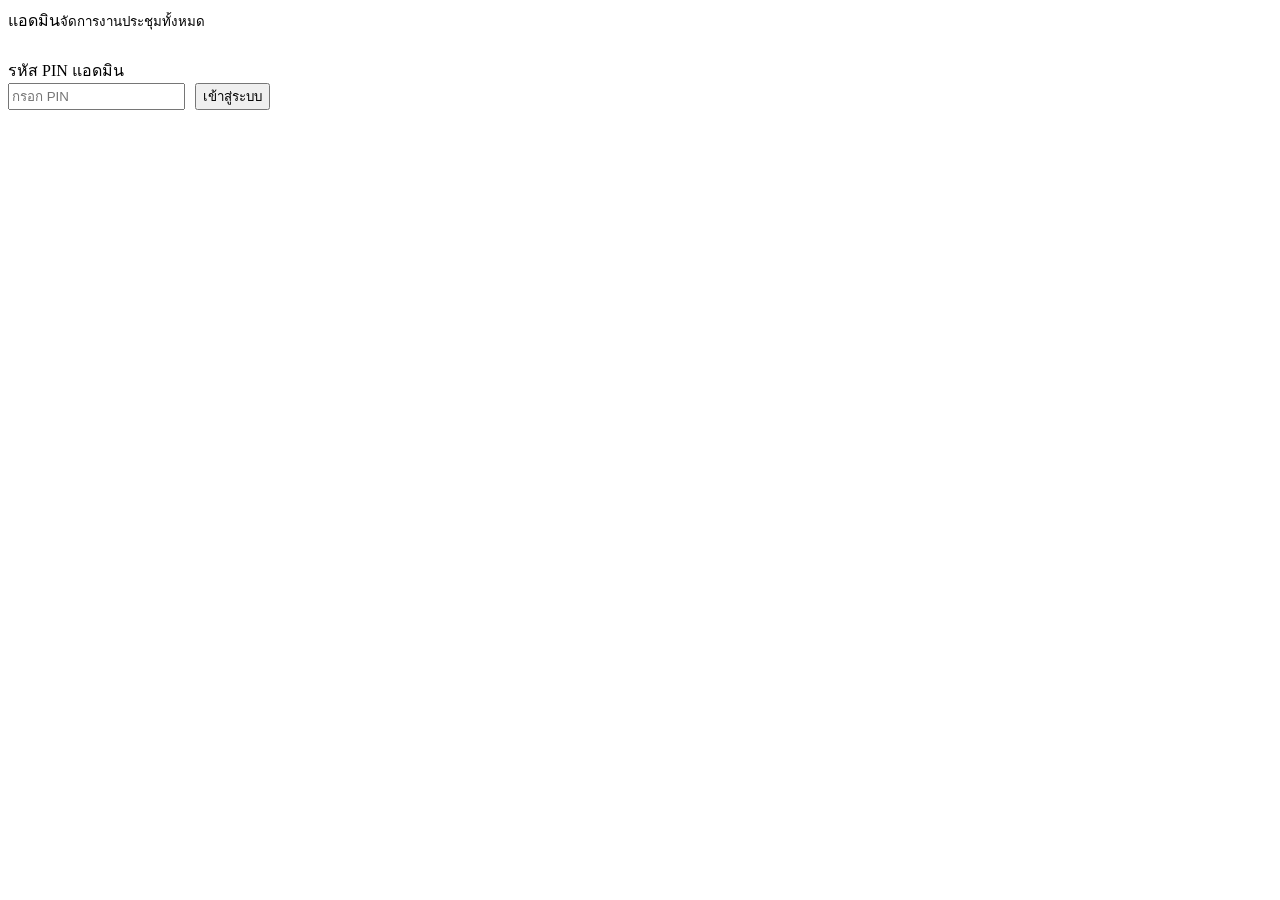
==== admin.html @ 55277ee5 "Rename Admin.html to admin.html" ====
<!DOCTYPE html>
<html lang="th">
<head>
<meta charset="UTF-8">
<meta name="viewport" content="width=device-width, initial-scale=1.0">
<title>แอดมิน — จัดการงานประชุม</title>
<link rel="stylesheet" href="style.css">
<style>
  .tabs { display:flex; gap:8px; margin-bottom:16px; flex-wrap:wrap; }
  .tab-btn { padding:9px 16px; border-radius:999px; border:1.5px solid var(--line); background:#fff; cursor:pointer; font-family:var(--font-body); font-weight:600; font-size:0.88rem; }
  .tab-btn.active { background: var(--ink); color:#fff; border-color:var(--ink); }
  .tab-panel { display:none; }
  .tab-panel.active { display:block; }
  table.roster { width:100%; border-collapse:collapse; margin-top:10px; }
  table.roster th, table.roster td { text-align:left; padding:7px 6px; border-bottom:1px solid var(--line); font-size:0.88rem; }
  table.roster input { padding:6px 8px; font-size:0.85rem; }
  .row-actions { display:flex; gap:6px; flex-wrap:wrap; margin:10px 0; }
  .hist-row { display:flex; justify-content:space-between; align-items:center; padding:12px; border:1.5px solid var(--line); border-radius:10px; margin-bottom:8px; background:#fff; flex-wrap:wrap; gap:8px; }
  .manage-row { display:flex; justify-content:space-between; align-items:center; padding:12px; border:1.5px solid var(--line); border-radius:10px; margin-bottom:8px; background:#fff; flex-wrap:wrap; gap:8px; }
</style>
</head>
<body>
  <div class="topbar">
    <div class="brand">แอดมิน<small>จัดการงานประชุมทั้งหมด</small></div>
    <a href="index.html" class="btn outline sm" style="color:#fff;border-color:rgba(255,255,255,0.35)">← หน้าหลัก</a>
  </div>

  <div class="wrap">
    <div class="card" id="pinCard">
      <label>รหัส PIN แอดมิน</label>
      <div style="display:flex;gap:10px">
        <input type="password" id="pinInput" placeholder="กรอก PIN">
        <button class="btn brass" id="pinBtn">เข้าสู่ระบบ</button>
      </div>
    </div>

    <div id="mainArea" style="display:none">
      <div class="tabs">
        <button class="tab-btn active" data-tab="create">+ สร้างงานใหม่</button>
        <button class="tab-btn" data-tab="manage">จัดการงานที่เปิดอยู่</button>
        <button class="tab-btn" data-tab="history">ประวัติย้อนหลัง</button>
      </div>

      <!-- ===== CREATE ===== -->
      <div class="tab-panel active" id="tab-create">
        <div class="card">
          <div class="field"><label>ชื่องานประชุม</label><input type="text" id="evName" placeholder="เช่น ประชุมสภานักเรียน ครั้งที่ 3/2569"></div>
          <div style="display:flex;gap:14px;flex-wrap:wrap">
            <div class="field" style="flex:1;min-width:160px"><label>วันที่</label><input type="date" id="evDate"></div>
            <div class="field" style="flex:1;min-width:160px"><label>เกณฑ์องค์ประชุม (%)</label><input type="number" id="evQuorum" value="50" min="1" max="100"></div>
          </div>

          <div class="field">
            <label>โหลดรายชื่อจากกลุ่มที่มีอยู่</label>
            <div style="display:flex;gap:10px">
              <select id="groupSelect"><option>กำลังโหลดกลุ่ม...</option></select>
              <button class="btn outline sm" id="loadGroupBtn">โหลดเข้าตาราง</button>
            </div>
          </div>

          <div class="row-actions">
            <button class="btn outline sm" id="addRowBtn">+ เพิ่มแถวคนเข้าประชุม</button>
            <button class="btn outline sm" id="clearRosterBtn">ล้างตาราง</button>
            <span class="muted" style="align-self:center">ทั้งหมด <b id="rosterCount">0</b> คน</span>
          </div>
          <div style="max-height:340px;overflow-y:auto">
            <table class="roster">
              <thead><tr><th>ชื่อ-นามสกุล</th><th>ฝ่าย/หมวด</th><th></th></tr></thead>
              <tbody id="rosterBody"></tbody>
            </table>
          </div>

          <button class="btn green block" id="createEventBtn" style="margin-top:16px">สร้างงานประชุม</button>
        </div>
      </div>

      <!-- ===== MANAGE ===== -->
      <div class="tab-panel" id="tab-manage">
        <div class="card">
          <h2 style="font-size:1.05rem;margin-bottom:10px">งานที่เปิดอยู่</h2>
          <div id="manageList"><p class="muted">กำลังโหลด...</p></div>
        </div>
      </div>

      <!-- ===== HISTORY ===== -->
      <div class="tab-panel" id="tab-history">
        <div class="card">
          <h2 style="font-size:1.05rem;margin-bottom:10px">งานที่ปิดแล้ว</h2>
          <div id="historyList"><p class="muted">กำลังโหลด...</p></div>
        </div>
      </div>
    </div>
  </div>

  <script src="app.js"></script>
  <script>
    let currentPin = getSavedPin();
    let roster = []; // {member_id, name, department}
    let groupsData = {};

    async function tryPin(pin) {
      const v = await apiCall('verifyPin', { pin });
      if (v.ok && v.valid) {
        currentPin = pin; savePin(pin);
        document.getElementById('pinCard').style.display = 'none';
        document.getElementById('mainArea').style.display = 'block';
        loadGroups(); loadManage(); loadHistory();
        document.getElementById('evDate').valueAsDate = new Date();
      } else toast('PIN ไม่ถูกต้อง', 'err');
    }
    if (currentPin) tryPin(currentPin);
    document.getElementById('pinBtn').onclick = () => tryPin(document.getElementById('pinInput').value);
    document.getElementById('pinInput').addEventListener('keydown', e => { if (e.key === 'Enter') tryPin(e.target.value); });

    // Tabs
    document.querySelectorAll('.tab-btn').forEach(btn => {
      btn.onclick = () => {
        document.querySelectorAll('.tab-btn').forEach(b => b.classList.remove('active'));
        document.querySelectorAll('.tab-panel').forEach(p => p.classList.remove('active'));
        btn.classList.add('active');
        document.getElementById('tab-' + btn.dataset.tab).classList.add('active');
      };
    });

    // ===== Roster table =====
    function renderRoster() {
      document.getElementById('rosterCount').textContent = roster.length;
      document.getElementById('rosterBody').innerHTML = roster.map((m, i) => `
        <tr>
          <td><input value="${m.name}" onchange="roster[${i}].name=this.value"></td>
          <td><input value="${m.department || ''}" onchange="roster[${i}].department=this.value"></td>
          <td><button class="btn danger sm" onclick="removeRow(${i})">ลบ</button></td>
        </tr>
      `).join('');
    }
    function removeRow(i) { roster.splice(i, 1); renderRoster(); }
    document.getElementById('addRowBtn').onclick = () => {
      roster.push({ member_id: 'M_' + Date.now() + '_' + Math.floor(Math.random() * 999), name: '', department: '' });
      renderRoster();
    };
    document.getElementById('clearRosterBtn').onclick = () => { roster = []; renderRoster(); };

    async function loadGroups() {
      const res = await apiCall('getGroups', {});
      const sel = document.getElementById('groupSelect');
      if (!res.ok || !Object.keys(res.groups).length) {
        sel.innerHTML = '<option value="">ยังไม่มีกลุ่มที่บันทึกไว้</option>';
        return;
      }
      groupsData = res.groups;
      sel.innerHTML = Object.keys(res.groups).map(g => `<option value="${g}">${g} (${res.groups[g].length} คน)</option>`).join('');
    }
    document.getElementById('loadGroupBtn').onclick = () => {
      const g = document.getElementById('groupSelect').value;
      if (!g || !groupsData[g]) { toast('ไม่พบกลุ่มนี้', 'err'); return; }
      groupsData[g].forEach(m => roster.push({ member_id: m.member_id, name: m.name, department: m.department || '' }));
      renderRoster();
      toast(`โหลด ${groupsData[g].length} รายชื่อแล้ว`, 'ok');
    };

    document.getElementById('createEventBtn').onclick = async () => {
      const name = document.getElementById('evName').value.trim();
      const date = document.getElementById('evDate').value;
      const quorum = Number(document.getElementById('evQuorum').value) || 50;
      const cleanRoster = roster.filter(m => m.name.trim());
      if (!name) { toast('กรุณากรอกชื่องาน', 'err'); return; }
      if (!cleanRoster.length) { toast('กรุณาเพิ่มรายชื่อผู้เข้าประชุมอย่างน้อย 1 คน', 'err'); return; }

      const btn = document.getElementById('createEventBtn');
      btn.disabled = true; btn.textContent = 'กำลังสร้าง...';
      const res = await apiCall('createEvent', { name, date, quorum_pct: quorum, roster: cleanRoster, pin: currentPin });
      btn.disabled = false; btn.textContent = 'สร้างงานประชุม';

      if (res.ok) {
        toast('สร้างงานประชุมสำเร็จ', 'ok');
        document.getElementById('evName').value = ''; roster = []; renderRoster();
        loadManage();
        document.querySelector('[data-tab=manage]').click();
      } else toast('สร้างไม่สำเร็จ: ' + res.error, 'err');
    };

    // ===== Manage active events =====
    async function loadManage() {
      const res = await apiCall('listEvents', { filter: 'active' });
      const el = document.getElementById('manageList');
      if (!res.ok || !res.events.length) { el.innerHTML = '<p class="muted">ไม่มีงานที่เปิดอยู่</p>'; return; }
      el.innerHTML = res.events.map(ev => `
        <div class="manage-row">
          <div>
            <div style="font-weight:600">${ev.name}</div>
            <div class="muted">${fmtDate(ev.date)} · เกณฑ์ ${ev.quorum_pct}%</div>
          </div>
          <div style="display:flex;gap:8px;flex-wrap:wrap">
            <a class="btn outline sm" href="checkin.html?event=${ev.event_id}" target="_blank">เช็คชื่อ</a>
            <a class="btn outline sm" href="secretary.html?event=${ev.event_id}" target="_blank">เลขา</a>
            <a class="btn outline sm" href="display.html?event=${ev.event_id}" target="_blank">จอแสดงผล</a>
            <button class="btn danger sm" onclick="closeEv('${ev.event_id}')">ปิดงาน</button>
          </div>
        </div>
      `).join('');
    }
    async function closeEv(id) {
      if (!confirm('ปิดงานประชุมนี้ใช่หรือไม่? จะไม่สามารถเช็คชื่อเพิ่มได้อีก')) return;
      const res = await apiCall('closeEvent', { event_id: id, pin: currentPin });
      if (res.ok) { toast('ปิดงานแล้ว', 'ok'); loadManage(); loadHistory(); }
      else toast('ไม่สำเร็จ', 'err');
    }

    // ===== History =====
    async function loadHistory() {
      const res = await apiCall('getHistory', { pin: currentPin });
      const el = document.getElementById('historyList');
      if (!res.ok || !res.history.length) { el.innerHTML = '<p class="muted">ยังไม่มีงานที่ปิดแล้ว</p>'; return; }
      el.innerHTML = res.history.map(h => `
        <div class="hist-row">
          <div>
            <div style="font-weight:600">${h.name}</div>
            <div class="muted">${fmtDate(h.date)} · ${h.confirmed_count}/${h.total_roster} คน (${h.percentage}%)</div>
          </div>
          <span class="pill ${h.quorum_met ? 'green' : 'red'}">${h.quorum_met ? '✓ ครบองค์ประชุม' : '✗ ไม่ครบองค์ประชุม'}</span>
        </div>
      `).join('');
    }
  </script>
</body>
</html>
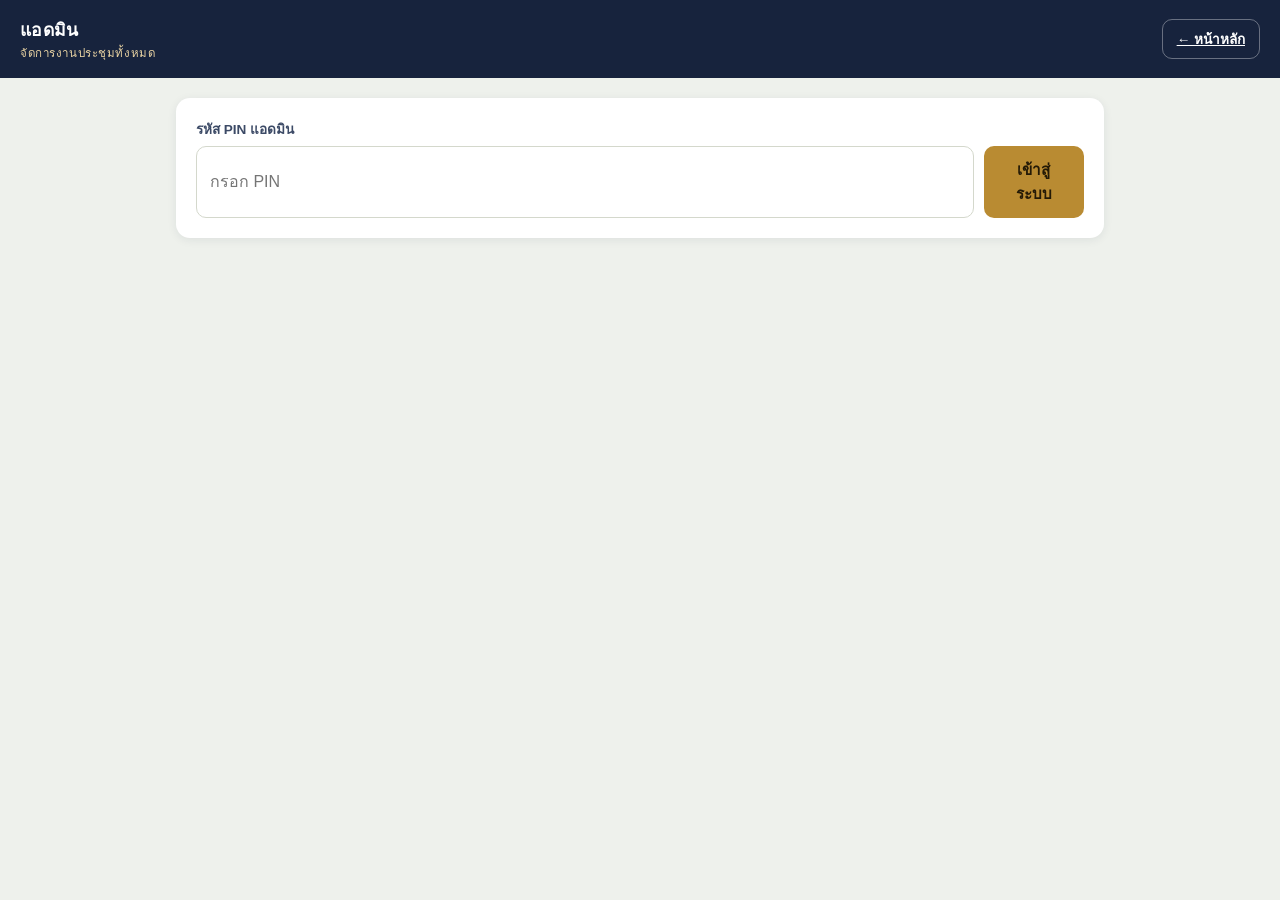
==== commit bfe7bbe4: "Update admin.html" ====
--- a/admin.html
+++ b/admin.html
@@ -4,7 +4,7 @@
 <meta charset="UTF-8">
 <meta name="viewport" content="width=device-width, initial-scale=1.0">
 <title>แอดมิน — จัดการงานประชุม</title>
-<link rel="stylesheet" href="style.css">
+<link rel="stylesheet" href="css/style.css">
 <style>
   .tabs { display:flex; gap:8px; margin-bottom:16px; flex-wrap:wrap; }
   .tab-btn { padding:9px 16px; border-radius:999px; border:1.5px solid var(--line); background:#fff; cursor:pointer; font-family:var(--font-body); font-weight:600; font-size:0.88rem; }
@@ -92,7 +92,7 @@
     </div>
   </div>
 
-  <script src="app.js"></script>
+  <script src="js/app.js"></script>
   <script>
     let currentPin = getSavedPin();
     let roster = []; // {member_id, name, department}
--- a/css/style.css
+++ b/css/style.css
@@ -0,0 +1,179 @@
+/* ============ Design tokens ============
+   ธีม: ห้องประชุมสภา — น้ำเงินหมึกเข้ม + ทองเหลือง (brass) เป็นสีเน้น
+   Type: Kanit (หัวเรื่อง/ตัวเลข) + Sarabun (เนื้อหา) */
+
+@import url('https://fonts.googleapis.com/css2?family=Kanit:wght@400;600;700;800&family=Sarabun:wght@400;500;600;700&display=swap');
+
+:root {
+  --ink: #17233D;
+  --ink-soft: #3C4A66;
+  --paper: #EEF1EC;
+  --paper-raised: #FFFFFF;
+  --line: #D4D8CC;
+  --brass: #B98B32;
+  --brass-soft: #E9D3A3;
+  --green: #2F8F5B;
+  --green-soft: #DCEFE3;
+  --red: #C2483C;
+  --red-soft: #F6DEDA;
+
+  --font-display: 'Kanit', sans-serif;
+  --font-body: 'Sarabun', sans-serif;
+
+  --radius: 14px;
+  --shadow: 0 2px 10px rgba(23, 35, 61, 0.08);
+}
+
+* { box-sizing: border-box; }
+
+body {
+  margin: 0;
+  font-family: var(--font-body);
+  background: var(--paper);
+  color: var(--ink);
+  min-height: 100vh;
+}
+
+h1, h2, h3, .num {
+  font-family: var(--font-display);
+  margin: 0;
+}
+
+a { color: inherit; }
+
+.wrap {
+  max-width: 960px;
+  margin: 0 auto;
+  padding: 20px 16px 48px;
+}
+
+.topbar {
+  background: var(--ink);
+  color: #fff;
+  padding: 16px 20px;
+  display: flex;
+  align-items: center;
+  justify-content: space-between;
+  gap: 12px;
+}
+
+.topbar .brand {
+  font-family: var(--font-display);
+  font-weight: 700;
+  font-size: 1.1rem;
+  letter-spacing: 0.02em;
+}
+
+.topbar .brand small {
+  display: block;
+  font-family: var(--font-body);
+  font-weight: 400;
+  font-size: 0.72rem;
+  color: var(--brass-soft);
+  letter-spacing: 0.05em;
+}
+
+.card {
+  background: var(--paper-raised);
+  border-radius: var(--radius);
+  box-shadow: var(--shadow);
+  padding: 20px;
+  margin-bottom: 16px;
+}
+
+.btn {
+  font-family: var(--font-body);
+  font-weight: 600;
+  font-size: 0.95rem;
+  border: none;
+  border-radius: 10px;
+  padding: 12px 20px;
+  cursor: pointer;
+  background: var(--ink);
+  color: #fff;
+  transition: transform 0.08s ease, opacity 0.15s ease;
+}
+.btn:hover { opacity: 0.9; }
+.btn:active { transform: scale(0.98); }
+.btn.brass { background: var(--brass); color: #241a06; }
+.btn.green { background: var(--green); }
+.btn.outline { background: transparent; color: var(--ink); border: 1.5px solid var(--line); }
+.btn.danger { background: var(--red); }
+.btn:disabled { opacity: 0.5; cursor: not-allowed; }
+.btn.block { width: 100%; }
+.btn.sm { padding: 8px 14px; font-size: 0.85rem; }
+
+input[type=text], input[type=number], input[type=password], input[type=date], select, textarea {
+  font-family: var(--font-body);
+  font-size: 1rem;
+  padding: 11px 13px;
+  border-radius: 10px;
+  border: 1.5px solid var(--line);
+  background: #fff;
+  width: 100%;
+}
+input:focus, select:focus, textarea:focus {
+  outline: 2px solid var(--brass);
+  outline-offset: 1px;
+}
+label { font-size: 0.85rem; color: var(--ink-soft); font-weight: 600; display: block; margin-bottom: 6px; }
+.field { margin-bottom: 14px; }
+
+.pill {
+  display: inline-flex;
+  align-items: center;
+  gap: 6px;
+  padding: 4px 12px;
+  border-radius: 999px;
+  font-size: 0.8rem;
+  font-weight: 600;
+}
+.pill.green { background: var(--green-soft); color: var(--green); }
+.pill.red { background: var(--red-soft); color: var(--red); }
+.pill.brass { background: var(--brass-soft); color: #6b4c0f; }
+
+.event-item {
+  display: flex;
+  justify-content: space-between;
+  align-items: center;
+  padding: 16px;
+  border-radius: 12px;
+  border: 1.5px solid var(--line);
+  margin-bottom: 10px;
+  text-decoration: none;
+  color: var(--ink);
+  background: #fff;
+}
+.event-item:hover { border-color: var(--brass); }
+.event-item .meta { font-size: 0.82rem; color: var(--ink-soft); margin-top: 3px; }
+
+.toast {
+  position: fixed;
+  bottom: 22px;
+  left: 50%;
+  transform: translateX(-50%);
+  background: var(--ink);
+  color: #fff;
+  padding: 12px 20px;
+  border-radius: 10px;
+  font-size: 0.9rem;
+  box-shadow: var(--shadow);
+  z-index: 50;
+  opacity: 0;
+  pointer-events: none;
+  transition: opacity 0.25s ease;
+}
+.toast.show { opacity: 1; }
+.toast.err { background: var(--red); }
+.toast.ok { background: var(--green); }
+
+.empty-state {
+  text-align: center;
+  padding: 40px 20px;
+  color: var(--ink-soft);
+}
+
+.muted { color: var(--ink-soft); font-size: 0.88rem; }
+
+::-webkit-scrollbar { width: 8px; }
+::-webkit-scrollbar-thumb { background: var(--line); border-radius: 8px; }
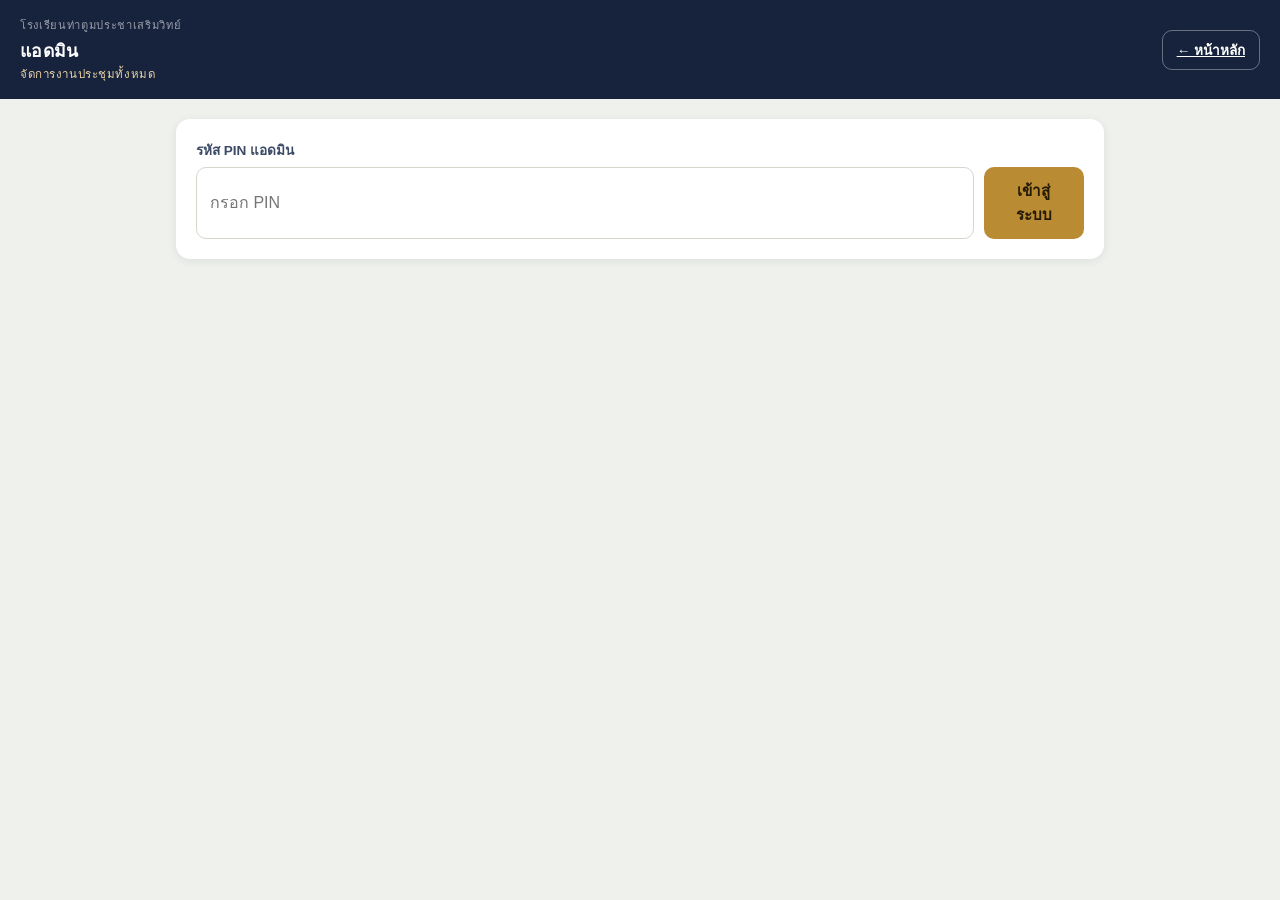
==== commit 9ac8a96b: "Update admin.html" ====
--- a/admin.html
+++ b/admin.html
@@ -21,8 +21,11 @@
 </head>
 <body>
   <div class="topbar">
-    <div class="brand">แอดมิน<small>จัดการงานประชุมทั้งหมด</small></div>
-    <a href="index.html" class="btn outline sm" style="color:#fff;border-color:rgba(255,255,255,0.35)">← หน้าหลัก</a>
+    <div class="brand"><span class="brand-school">โรงเรียนท่าตูมประชาเสริมวิทย์</span>แอดมิน<small>จัดการงานประชุมทั้งหมด</small></div>
+    <div style="display:flex;gap:8px">
+      <button class="btn outline sm" id="logoutBtn" style="display:none;color:#fff;border-color:rgba(255,255,255,0.35)">ออกจากระบบ</button>
+      <a href="index.html" class="btn outline sm" style="color:#fff;border-color:rgba(255,255,255,0.35)">← หน้าหลัก</a>
+    </div>
   </div>
 
   <div class="wrap">
@@ -104,13 +107,25 @@
         currentPin = pin; savePin(pin);
         document.getElementById('pinCard').style.display = 'none';
         document.getElementById('mainArea').style.display = 'block';
+        document.getElementById('logoutBtn').style.display = 'inline-block';
         loadGroups(); loadManage(); loadHistory();
-        document.getElementById('evDate').valueAsDate = new Date();
+        const now = new Date();
+        const localDate = now.getFullYear() + '-' + String(now.getMonth() + 1).padStart(2, '0') + '-' + String(now.getDate()).padStart(2, '0');
+        document.getElementById('evDate').value = localDate;
       } else toast('PIN ไม่ถูกต้อง', 'err');
     }
     if (currentPin) tryPin(currentPin);
     document.getElementById('pinBtn').onclick = () => tryPin(document.getElementById('pinInput').value);
     document.getElementById('pinInput').addEventListener('keydown', e => { if (e.key === 'Enter') tryPin(e.target.value); });
+
+    document.getElementById('logoutBtn').onclick = () => {
+      clearPin();
+      currentPin = '';
+      document.getElementById('pinInput').value = '';
+      document.getElementById('mainArea').style.display = 'none';
+      document.getElementById('logoutBtn').style.display = 'none';
+      document.getElementById('pinCard').style.display = 'block';
+    };
 
     // Tabs
     document.querySelectorAll('.tab-btn').forEach(btn => {
@@ -206,6 +221,13 @@
       else toast('ไม่สำเร็จ', 'err');
     }
 
+    async function reopenEv(id) {
+      if (!confirm('เปิดงานประชุมนี้อีกครั้งใช่หรือไม่? จะกลับมาเช็คชื่อ/ยืนยันสิทธิ์ต่อได้')) return;
+      const res = await apiCall('reopenEvent', { event_id: id, pin: currentPin });
+      if (res.ok) { toast('เปิดงานอีกครั้งแล้ว', 'ok'); loadManage(); loadHistory(); }
+      else toast('ไม่สำเร็จ', 'err');
+    }
+
     // ===== History =====
     async function loadHistory() {
       const res = await apiCall('getHistory', { pin: currentPin });
@@ -217,7 +239,11 @@
             <div style="font-weight:600">${h.name}</div>
             <div class="muted">${fmtDate(h.date)} · ${h.confirmed_count}/${h.total_roster} คน (${h.percentage}%)</div>
           </div>
-          <span class="pill ${h.quorum_met ? 'green' : 'red'}">${h.quorum_met ? '✓ ครบองค์ประชุม' : '✗ ไม่ครบองค์ประชุม'}</span>
+          <div style="display:flex;align-items:center;gap:8px">
+            <span class="pill ${h.quorum_met ? 'green' : 'red'}">${h.quorum_met ? '✓ ครบองค์ประชุม' : '✗ ไม่ครบองค์ประชุม'}</span>
+            <a class="btn outline sm" href="display.html?event=${h.event_id}" target="_blank">ดูจอแสดงผล</a>
+            <button class="btn brass sm" onclick="reopenEv('${h.event_id}')">↺ เปิดอีกครั้ง</button>
+          </div>
         </div>
       `).join('');
     }
--- a/css/style.css
+++ b/css/style.css
@@ -71,6 +71,16 @@
   font-size: 0.72rem;
   color: var(--brass-soft);
   letter-spacing: 0.05em;
+}
+
+.brand-school {
+  display: block;
+  font-family: var(--font-body);
+  font-weight: 500;
+  font-size: 0.7rem;
+  color: rgba(255,255,255,0.55);
+  letter-spacing: 0.06em;
+  margin-bottom: 3px;
 }
 
 .card {
